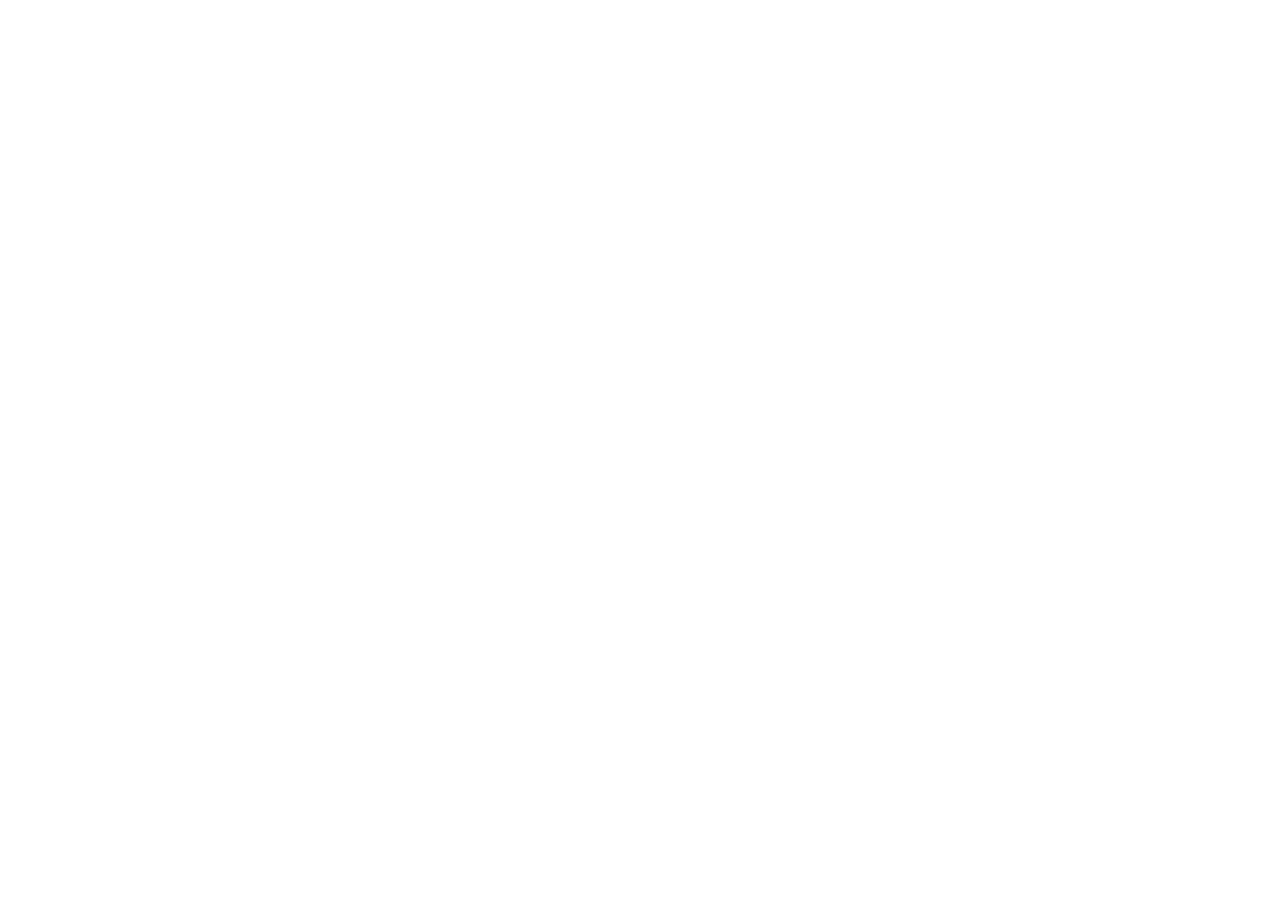
==== about.html @ dfcb1aad "Creating Files" ====
<!DOCTYPE html>
<html lang="en">
<head>
  <meta charset="UTF-8">
  <meta name="viewport" content="width=device-width, initial-scale=1.0">
  <meta name="description" content="About Mirza Kamil Beg, first-year B.Tech Computer Science student at Invertis University.">
  <title>About | Mirza Kamil Beg</title>
  <link rel="stylesheet" href="styles.css">
</head>
<body>

</body>
</html>
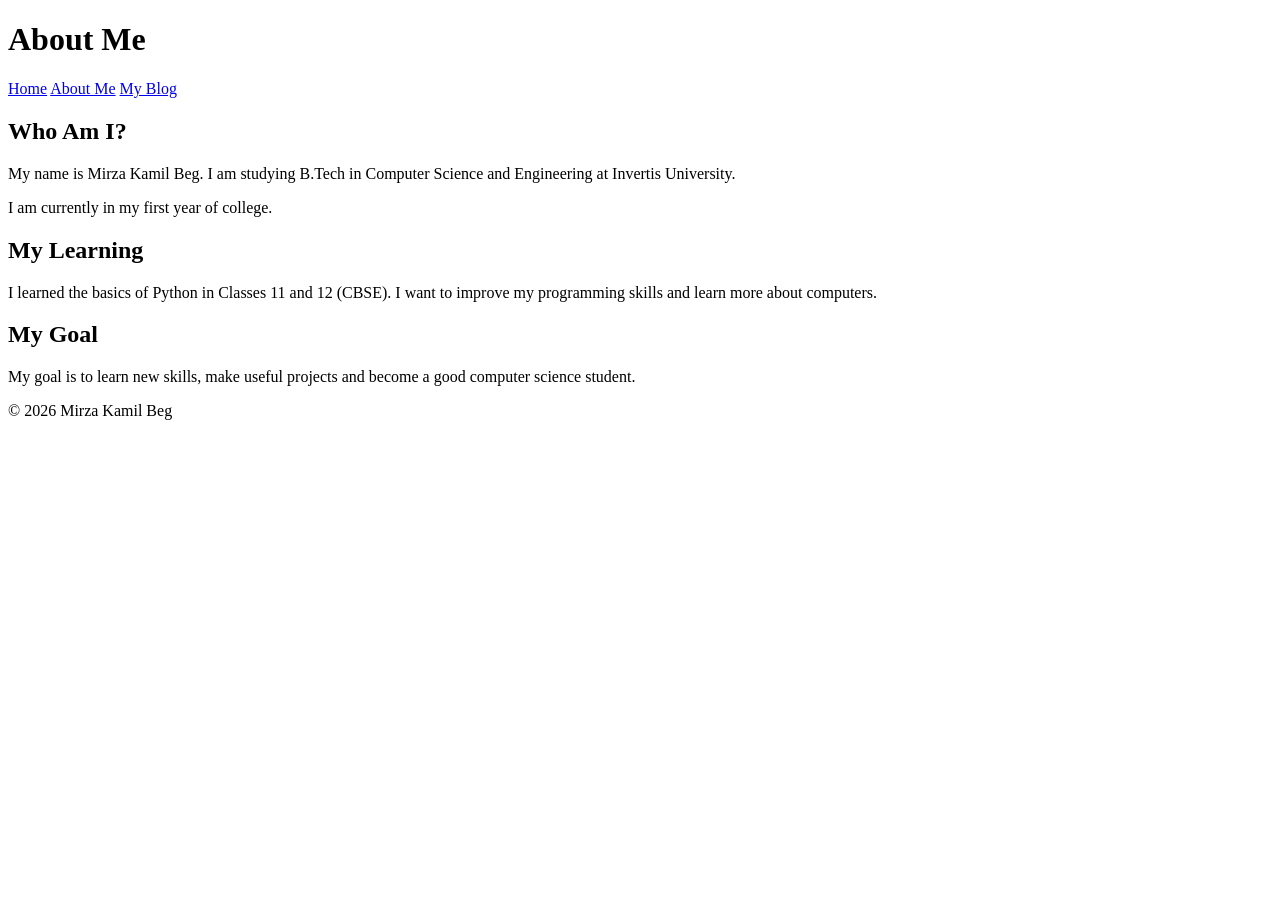
==== commit 56a5e832: "Adding Readme.md file" ====
--- a/about.html
+++ b/about.html
@@ -1,13 +1,41 @@
 <!DOCTYPE html>
 <html lang="en">
 <head>
-  <meta charset="UTF-8">
-  <meta name="viewport" content="width=device-width, initial-scale=1.0">
-  <meta name="description" content="About Mirza Kamil Beg, first-year B.Tech Computer Science student at Invertis University.">
-  <title>About | Mirza Kamil Beg</title>
-  <link rel="stylesheet" href="styles.css">
+    <meta charset="UTF-8">
+    <meta name="viewport" content="width=device-width, initial-scale=1.0">
+    <title>About Me | Mirza Kamil Beg</title>
+    <link rel="stylesheet" href="styles.css">
 </head>
 <body>
+    <header>
+        <h1>About Me</h1>
+        <nav>
+            <a href="index.html">Home</a>
+            <a href="about.html">About Me</a>
+            <a href="blog.html">My Blog</a>
+        </nav>
+    </header>
 
+    <main>
+        <section>
+            <h2>Who Am I?</h2>
+            <p>My name is Mirza Kamil Beg. I am studying B.Tech in Computer Science and Engineering at Invertis University.</p>
+            <p>I am currently in my first year of college.</p>
+        </section>
+
+        <section>
+            <h2>My Learning</h2>
+            <p>I learned the basics of Python in Classes 11 and 12 (CBSE). I want to improve my programming skills and learn more about computers.</p>
+        </section>
+
+        <section>
+            <h2>My Goal</h2>
+            <p>My goal is to learn new skills, make useful projects and become a good computer science student.</p>
+        </section>
+    </main>
+
+    <footer>
+        <p>© 2026 Mirza Kamil Beg</p>
+    </footer>
 </body>
 </html>
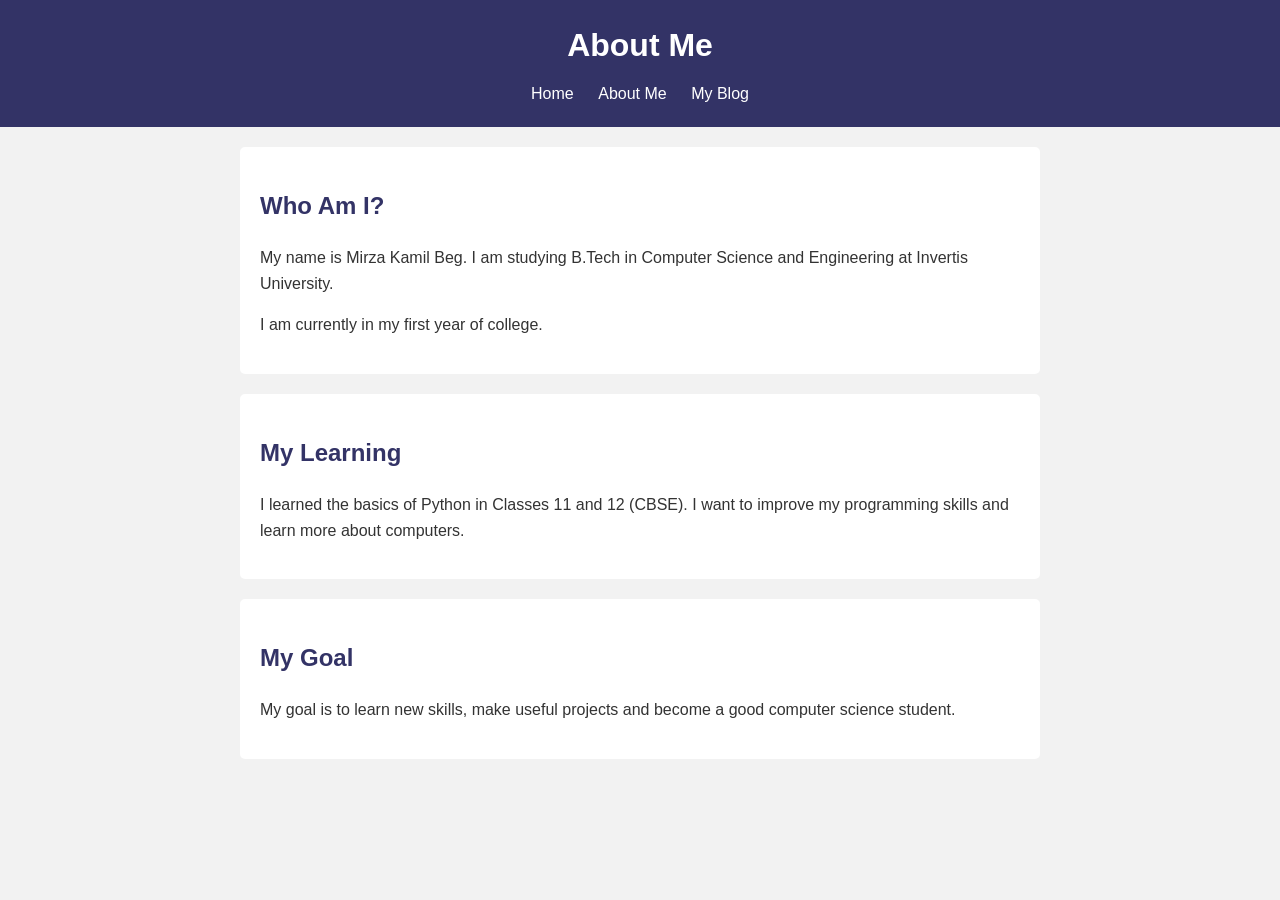
==== commit 72aaa882: "Adding Screenshots" ====
--- a/about.html
+++ b/about.html
@@ -34,8 +34,5 @@
         </section>
     </main>
 
-    <footer>
-        <p>© 2026 Mirza Kamil Beg</p>
-    </footer>
 </body>
 </html>
--- a/styles.css
+++ b/styles.css
@@ -0,0 +1,63 @@
+
+body {
+    font-family: Arial, sans-serif;
+    background-color: #f2f2f2;
+    color: #333333;
+    margin: 0;
+    line-height: 1.6;
+}
+
+header {
+    background-color: #333366;
+    color: white;
+    text-align: center;
+    padding: 20px;
+}
+
+header h1 {
+    margin: 0 0 10px;
+}
+
+nav a {
+    color: white;
+    text-decoration: none;
+    margin: 0 10px;
+}
+
+nav a:hover {
+    text-decoration: underline;
+}
+
+main {
+    max-width: 800px;
+    margin: 20px auto;
+    padding: 0 20px;
+}
+
+section, article {
+    background-color: white;
+    padding: 20px;
+    margin-bottom: 20px;
+    border-radius: 5px;
+}
+
+h2 {
+    color: #333366;
+}
+
+a {
+    color: #333366;
+}
+
+
+
+@media (max-width: 600px) {
+    nav a {
+        display: inline-block;
+        margin: 5px;
+    }
+
+    main {
+        padding: 0 12px;
+    }
+}
